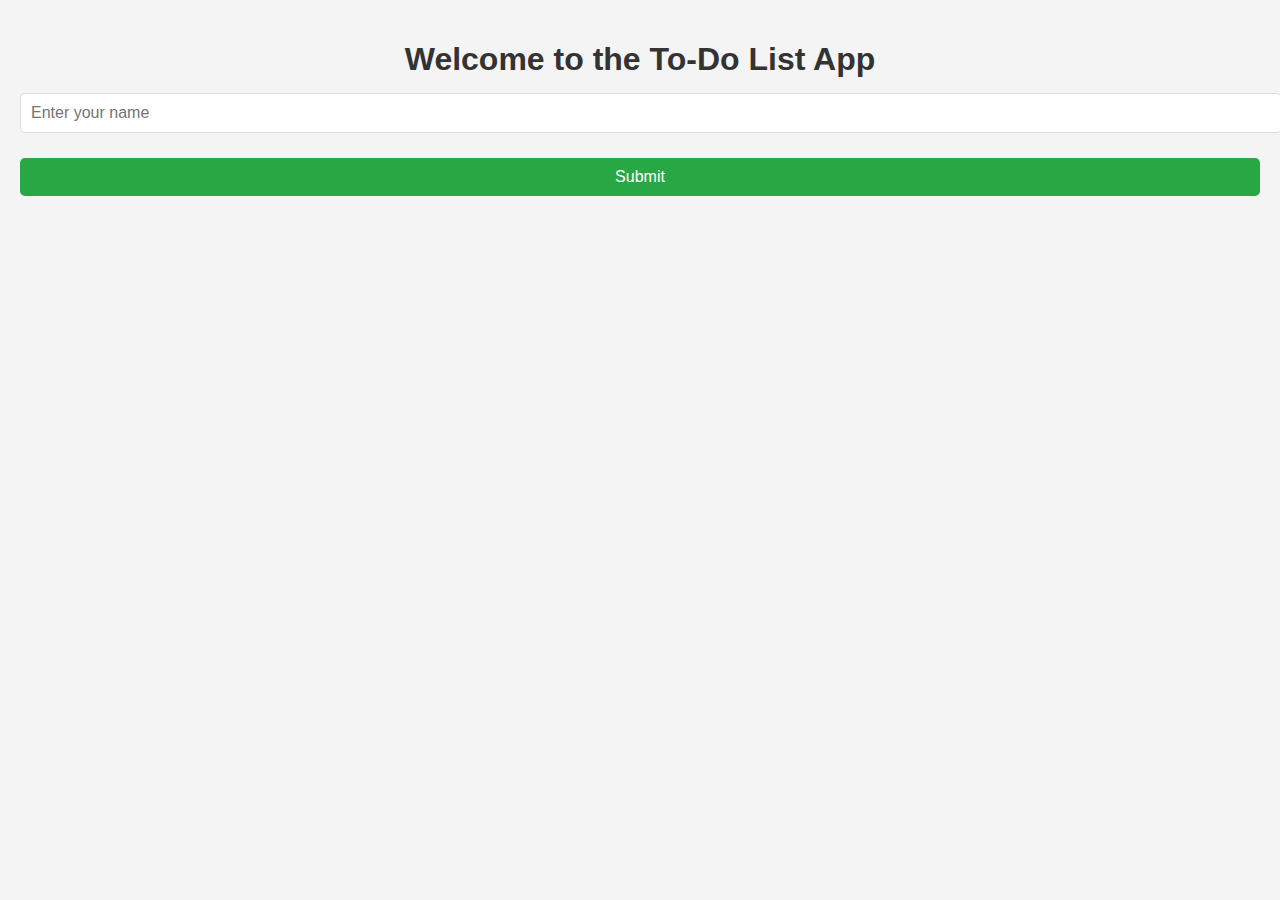
==== docs/index.html @ 1868fb62 "Update index.html" ====
<!DOCTYPE html>
<html lang="en">
<head>
    <meta charset="UTF-8">
    <meta name="viewport" content="width=device-width, initial-scale=1.0">
    <title>To-Do List App</title>
    <link rel="stylesheet" href="styles.css">
</head>
<body>
    <div class="container">
        <h1>Welcome to the To-Do List App</h1>
        <input type="text" id="username" placeholder="Enter your name" />
        <button id="submitName">Submit</button>
    </div>

    <script src="script.js"></script>
</body>
</html>
---- docs/styles.css ----
body {
    font-family: Arial, sans-serif;
    background-color: #f4f4f4;
    margin: 0;
    padding: 20px;
}

.welcome-container {
    text-align: center;
    margin-bottom: 30px;
    padding: 20px;
    background-color: #e7f3fe; /* Light blue background */
    border-radius: 10px;
    box-shadow: 0 4px 20px rgba(0, 0, 0, 0.1);
}

.todo-container {
    max-width: 400px; /* Increased width for better layout */
    margin: auto;
    background: white;
    padding: 20px; /* Increased padding */
    border-radius: 10px;
    box-shadow: 0 4px 20px rgba(0, 0, 0, 0.1);
}

h1 {
    text-align: center;
    color: #333;
    margin-bottom: 15px;
}

h2 {
    text-align: center;
    color: #007bff; /* Blue color for subheading */
    margin-bottom: 20px; /* Added margin for spacing */
}

/* Specific styles for paragraphs within the welcome-container */
.welcome-container p {
    margin: 10px 0; /* Added margin for spacing */
    line-height: 1.5; /* Improved line height for readability */
    font-size: 16px; /* Set font size for better visibility */
}

.welcome-container p:nth-of-type(1) {
    color: #28a745; /* Green color for the first paragraph */
}

.welcome-container p:nth-of-type(2) {
    color: #dc3545; /* Red color for the second paragraph */
}

input[type="text"] {
    width: 100%;
    padding: 10px; /* Increased padding for better usability */
    margin-bottom: 15px; /* Increased margin for spacing */
    border: 1px solid #ddd;
    border-radius: 5px;
    transition: border 0.3s, box-shadow 0.3s;
    font-size: 16px; /* Increased font size for better readability */
}

input:focus {
    border: 2px solid #007bff;
    box-shadow: 0 0 5px #007bff;
}

button {
    width: 100%; /* Full width for better layout */
    padding: 10px; /* Increased padding */
    background: #28a745;
    color: white;
    border: none;
    border-radius: 5px;
    cursor: pointer;
    transition: background 0.3s, transform 0.2s;
    margin: 10px 0; /* Added margin for spacing */
    font-size: 16px; /* Increased font size */
}

button:hover {
    background: #218838;
    transform: scale(1.05);
}

ul {
    list-style: none;
    padding: 0;
}

li {
    padding: 10px; /* Increased padding for better usability */
    border-bottom: 1px solid #ddd;
    display: flex;
    justify-content: space-between;
    align-items: center;
}

li:last-child {
    border-bottom: none;
}

input[type="checkbox"]:checked + label {
    text-decoration: line-through;
    color: green;
    transition: all 0.3s;
}

/* Ensure all delete buttons have the same size */
.delete-btn {
    background: #dc3545; /* Red background */
    color: white;
    border: none;
    padding: 5px 10px; /* Padding for better appearance */
    border-radius: 5px;
    cursor: pointer;
    transition: background 0.3s;
    width: 80px; /* Fixed width for all delete buttons */
    text-align: center; /* Center the text */
}

.delete-btn:hover {
    background: #c82333; /* Darker red on hover */
}

#personalizedMessage {
    color: #007bff; /* Blue color for the personalized message */
    font-size: 18px; /* Slightly larger font size */
    margin-top: 15px; /* Space above the message */
}
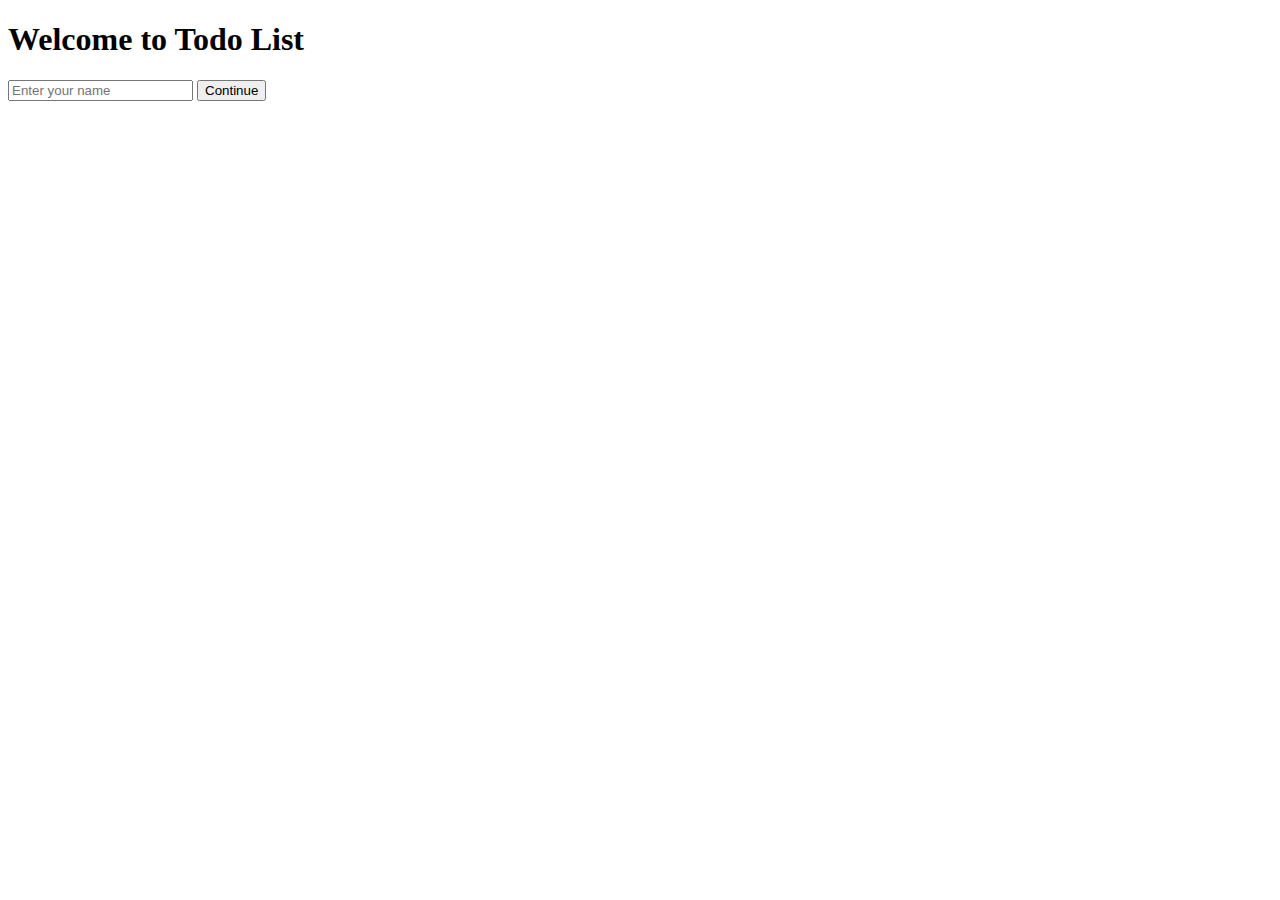
==== commit a1979a80: "Update index.html" ====
--- a/docs/index.html
+++ b/docs/index.html
@@ -3,16 +3,28 @@
 <head>
     <meta charset="UTF-8">
     <meta name="viewport" content="width=device-width, initial-scale=1.0">
-    <title>To-Do List App</title>
-    <link rel="stylesheet" href="styles.css">
+    <title>Todo List - Login</title>
+    <link rel="stylesheet" href="style.css">
 </head>
 <body>
     <div class="container">
-        <h1>Welcome to the To-Do List App</h1>
-        <input type="text" id="username" placeholder="Enter your name" />
-        <button id="submitName">Submit</button>
+        <h1>Welcome to Todo List</h1>
+        <form id="loginForm">
+            <div class="input-section">
+                <input type="text" id="userName" placeholder="Enter your name" required>
+                <button type="submit">Continue</button>
+            </div>
+        </form>
     </div>
-
-    <script src="script.js"></script>
+    <script>
+        document.getElementById('loginForm').addEventListener('submit', function(e) {
+            e.preventDefault();
+            const userName = document.getElementById('userName').value.trim();
+            if(userName) {
+                localStorage.setItem('todoUserName', userName);
+                window.location.href = 'todo.html';
+            }
+        });
+    </script>
 </body>
 </html>
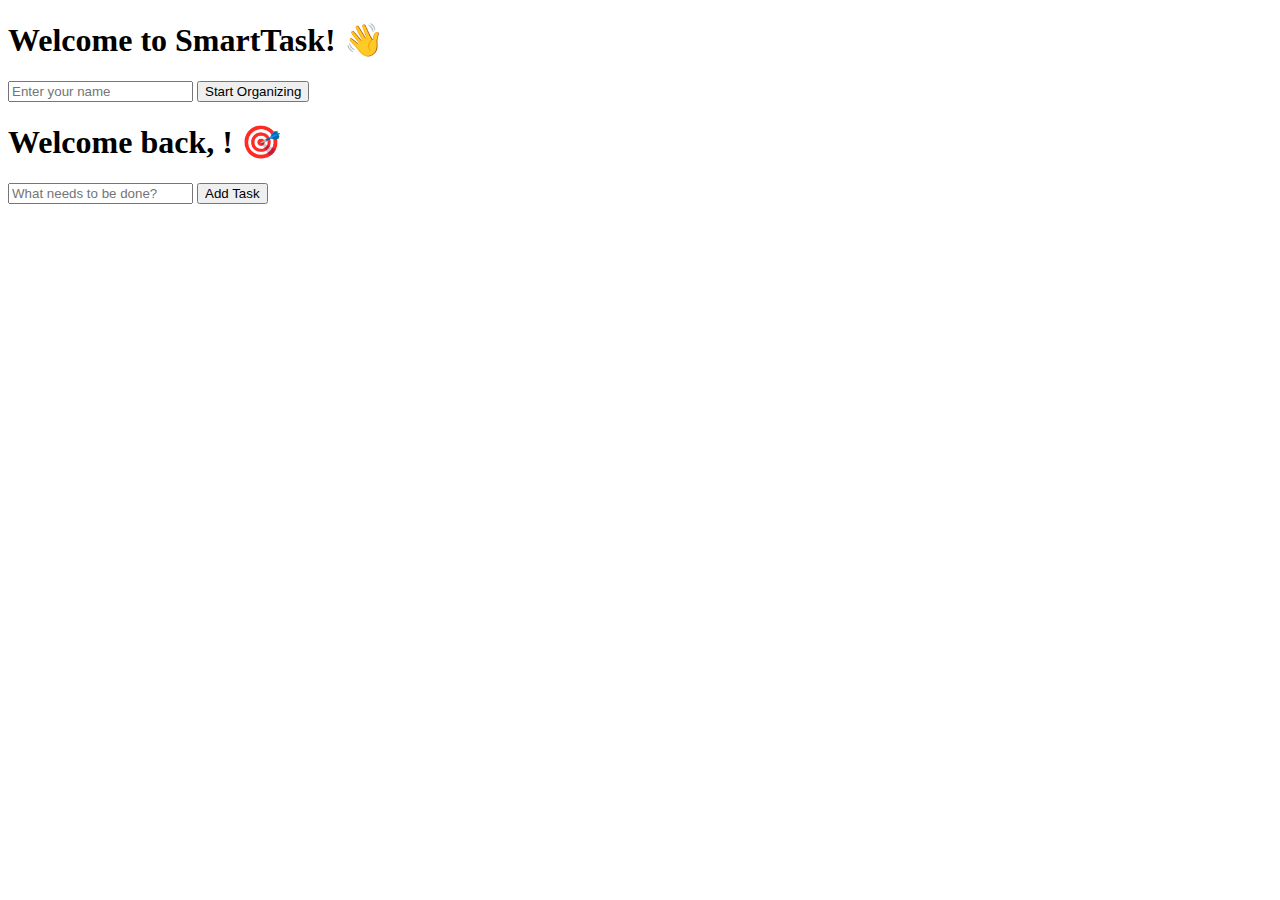
==== commit c63af0cf: "Update index.html" ====
--- a/docs/index.html
+++ b/docs/index.html
@@ -3,28 +3,43 @@
 <head>
     <meta charset="UTF-8">
     <meta name="viewport" content="width=device-width, initial-scale=1.0">
-    <title>Todo List - Login</title>
+    <title>SmartTask - Modern Todo List</title>
     <link rel="stylesheet" href="style.css">
 </head>
 <body>
-    <div class="container">
-        <h1>Welcome to Todo List</h1>
-        <form id="loginForm">
-            <div class="input-section">
-                <input type="text" id="userName" placeholder="Enter your name" required>
-                <button type="submit">Continue</button>
-            </div>
+    <!-- Name Input Section -->
+    <div class="name-form" id="nameForm">
+        <h1>Welcome to SmartTask! 👋</h1>
+        <form onsubmit="handleNameSubmit(event)">
+            <input type="text" 
+                   id="userName" 
+                   placeholder="Enter your name" 
+                   required>
+            <button type="submit">Start Organizing</button>
         </form>
     </div>
-    <script>
-        document.getElementById('loginForm').addEventListener('submit', function(e) {
-            e.preventDefault();
-            const userName = document.getElementById('userName').value.trim();
-            if(userName) {
-                localStorage.setItem('todoUserName', userName);
-                window.location.href = 'todo.html';
-            }
-        });
-    </script>
+
+    <!-- Main App Container -->
+    <div class="container hidden" id="appContainer">
+        <!-- Welcome Header -->
+        <div class="welcome-section">
+            <h1>Welcome back, <span id="userNameDisplay"></span>! 🎯</h1>
+        </div>
+        
+        <!-- Task Input Form -->
+        <form class="task-form" onsubmit="handleTaskSubmit(event)">
+            <input type="text" 
+                   id="taskInput" 
+                   placeholder="What needs to be done?">
+            <button type="submit">Add Task</button>
+        </form>
+
+        <!-- Task List -->
+        <ul class="task-list" id="taskList">
+            <!-- Tasks will be dynamically inserted here -->
+        </ul>
+    </div>
+
+    <script src="script.js"></script>
 </body>
 </html>
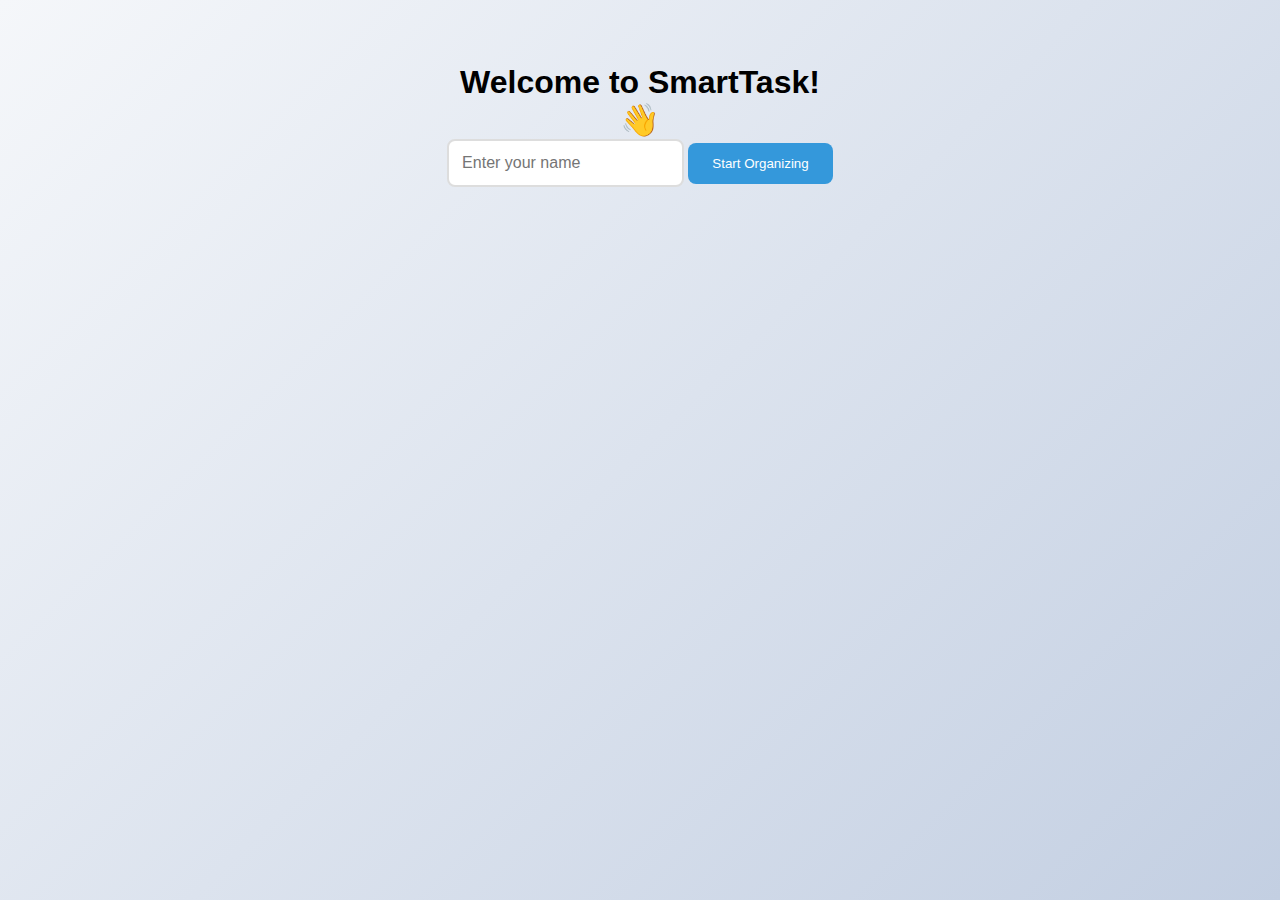
==== commit fd46a09b: "Update index.html" ====
--- a/docs/index.html
+++ b/docs/index.html
@@ -4,40 +4,29 @@
     <meta charset="UTF-8">
     <meta name="viewport" content="width=device-width, initial-scale=1.0">
     <title>SmartTask - Modern Todo List</title>
-    <link rel="stylesheet" href="style.css">
+    <link rel="stylesheet" href="styles.css">
 </head>
 <body>
-    <!-- Name Input Section -->
     <div class="name-form" id="nameForm">
         <h1>Welcome to SmartTask! 👋</h1>
         <form onsubmit="handleNameSubmit(event)">
-            <input type="text" 
-                   id="userName" 
-                   placeholder="Enter your name" 
-                   required>
+            <input type="text" id="userName" placeholder="Enter your name" required>
             <button type="submit">Start Organizing</button>
         </form>
     </div>
 
-    <!-- Main App Container -->
     <div class="container hidden" id="appContainer">
-        <!-- Welcome Header -->
         <div class="welcome-section">
             <h1>Welcome back, <span id="userNameDisplay"></span>! 🎯</h1>
+            <button onclick="handleLogout()" style="margin-top: 1rem;">Logout</button>
         </div>
         
-        <!-- Task Input Form -->
         <form class="task-form" onsubmit="handleTaskSubmit(event)">
-            <input type="text" 
-                   id="taskInput" 
-                   placeholder="What needs to be done?">
+            <input type="text" id="taskInput" placeholder="What needs to be done?">
             <button type="submit">Add Task</button>
         </form>
 
-        <!-- Task List -->
-        <ul class="task-list" id="taskList">
-            <!-- Tasks will be dynamically inserted here -->
-        </ul>
+        <ul class="task-list" id="taskList"></ul>
     </div>
 
     <script src="script.js"></script>
--- a/docs/styles.css
+++ b/docs/styles.css
@@ -0,0 +1,130 @@
+:root {
+    --primary: #2c3e50;
+    --secondary: #3498db;
+    --light: #ecf0f1;
+    --danger: #e74c3c;
+}
+
+* {
+    box-sizing: border-box;
+    margin: 0;
+    padding: 0;
+    font-family: 'Segoe UI', sans-serif;
+}
+
+body {
+    min-height: 100vh;
+    background: linear-gradient(135deg, #f5f7fa 0%, #c3cfe2 100%);
+    padding: 2rem;
+}
+
+.container {
+    max-width: 800px;
+    margin: 0 auto;
+    background: white;
+    padding: 2rem;
+    border-radius: 15px;
+    box-shadow: 0 10px 30px rgba(0,0,0,0.1);
+}
+
+.welcome-section {
+    text-align: center;
+    margin-bottom: 2rem;
+}
+
+.welcome-section h1 {
+    color: var(--primary);
+    margin-bottom: 1rem;
+}
+
+.task-form {
+    display: flex;
+    gap: 1rem;
+    margin-bottom: 2rem;
+}
+
+input[type="text"] {
+    flex: 1;
+    padding: 0.8rem;
+    border: 2px solid #ddd;
+    border-radius: 8px;
+    font-size: 1rem;
+    transition: border-color 0.3s ease;
+}
+
+input[type="text"]:focus {
+    outline: none;
+    border-color: var(--secondary);
+}
+
+button {
+    padding: 0.8rem 1.5rem;
+    border: none;
+    border-radius: 8px;
+    background: var(--secondary);
+    color: white;
+    cursor: pointer;
+    transition: transform 0.2s ease, background 0.3s ease;
+}
+
+button:hover {
+    background: #2980b9;
+    transform: translateY(-2px);
+}
+
+.task-list {
+    list-style: none;
+}
+
+.task-item {
+    display: flex;
+    align-items: center;
+    padding: 1rem;
+    background: var(--light);
+    margin-bottom: 0.5rem;
+    border-radius: 8px;
+    animation: slideIn 0.3s ease;
+}
+
+@keyframes slideIn {
+    from { transform: translateX(-20px); opacity: 0; }
+    to { transform: translateX(0); opacity: 1; }
+}
+
+.task-item.completed {
+    background: #f8f9fa;
+    opacity: 0.7;
+}
+
+.task-item.completed .task-text {
+    text-decoration: line-through;
+    color: #95a5a6;
+}
+
+.task-checkbox {
+    margin-right: 1rem;
+    width: 20px;
+    height: 20px;
+    cursor: pointer;
+}
+
+.task-text {
+    flex: 1;
+    margin-right: 1rem;
+}
+
+.delete-btn {
+    background: var(--danger);
+    padding: 0.5rem 1rem;
+    margin-left: auto;
+}
+
+.name-form {
+    text-align: center;
+    max-width: 400px;
+    margin: 2rem auto;
+}
+
+.hidden {
+    display: none;
+}
